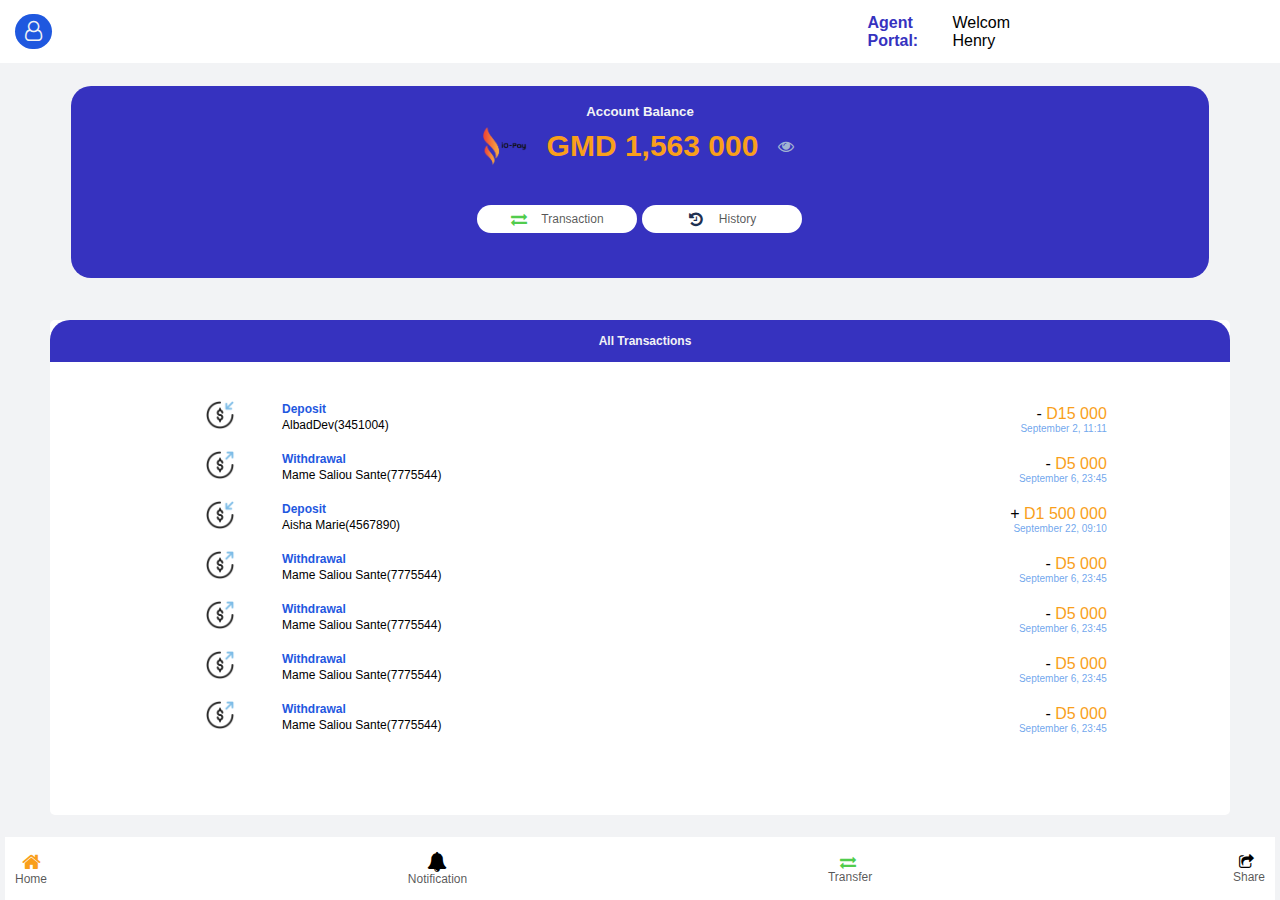
==== history.html @ f49ce2e8 "New: Initial commit" ====
<!DOCTYPE html>
<html lang="en">

<head>
    <meta charset="UTF-8">
    <meta http-equiv="X-UA-Compatible" content="IE=edge">
    <meta name="viewport" content="width=device-width, initial-scale=1.0">
    <title>iO-Pay</title>
    <link rel="stylesheet" href="./history.css" />
    <link href="https://fonts.cdnfonts.com/css/gill-sans-std" rel="stylesheet">
    <link rel="stylesheet" href="https://cdnjs.cloudflare.com/ajax/libs/font-awesome/4.7.0/css/font-awesome.min.css">
    <!-- <link rel="stylesheet" href="https://fonts.googleapis.com/css2?family=Roboto:wght@400;700&display=swap"> -->

</head>


<body class="body">
    <div class="navbar">
        <div class="profileImg">
            <a href="/login.html" class="linkIcon">
                <i class="fa fa-user-o" aria-hidden="true" style="font-size: 20px;"></i>
                <!-- <i class="fa fa-user-o" aria-hidden="true" style="color: aliceblue;"></i> -->
            </a>
        </div>
        <!-- <div class="iopayIcon">
            <img src="./images/iopayicon.png" alt="recieveIcon" width="45px" height="40px">
        </div> -->

        <div class="navLink">
            <span class="title"> Agent Portal:</span>
            <span class="name">Welcom Henry</span>
        </div>

    </div>


    <div class="homeArticle">


        <div class="head">
            <div class="soldContainer">
                <h5 class="soldeTitle">Account Balance</h5>
                <div class="mySold">
                    <img src="./images/iopayicon.png" alt="recieveIcon" width="45px" height="40px">
                    <!-- <img src="./images/dollar.png" alt="recieveIcon" width="40px" height="30px"> -->
                    <p class="solodNumber">GMD 1,563 000</p>
                    <i class="fa fa-eye" aria-hidden="true" style="width: 20px;"></i>
                </div>
            </div>



            <div class="secondNavContainer">
                <div class="item">
                    <a href="/transfer.html" class="aLinkHead">
                        <i class="fa fa-exchange" aria-hidden="true" style="width: 20px;"></i>
                        <span class="footerLabel">Transaction</span>
                    </a>
                    <a href="/history.html" class="aLinkHead">

                        <i class="fa fa-history" aria-hidden="true" style="width: 20px;"></i>
                        <span class="footerLabel">History</span>
                    </a>
                </div>

            </div>
        </div>


        <div class="bodyPage">
            <div class="headerbill">
                <p class="textHeadBill">All Transactions</p>
            </div>
            <div class="lastBill" id="lastBillHome">
                
                <div class="billInfo">
                    <div class="first">
                        <div class="iconContainer">
                            <div class="sendContainer">
                                <img src="./images/receive-money.png" alt="recieveIcon" width="30px" height="30px">
                            </div>
                        </div>
                        <div class="recieverNameContainer">
                            <span class="type" style="color:#1f58df;">Deposit</span>
                            <div class="infoUser">
                                <span class="receiverName">AlbadDev</span>
                                <span class="number">(3451004)</span>   
                            </div>
                            
                        </div>
                    </div>
                    <div class="moneyDetail">
                        <span class="sendAmount">- <span class="money">D15 000</span></span>
                        <p class="dateTransfert" > September 2, 11:11</p>
                    </div>
                </div>

                <div class="billInfo">
                    <div class="first">
                        <div class="iconContainer">
                            <div class="sendContainer">
                                <img src="./images/send-money.png" alt="recieveIcon" width="30px" height="30px">
                            </div>
                        </div>
                        <div class="recieverNameContainer">
                            <span class="type" style="color:#1f58df;">Withdrawal</span>
                            <div class="infoUser">
                                <span class="receiverName">Mame Saliou Sante</span>
                                <span class="number">(7775544)</span>
                            </div>
                            
                        </div>
                    </div>
                    <div class="moneyDetail">
                        <span class="sendAmount">- <span class="money">D5 000</span></span>
                        <p class="dateTransfert"> September 6, 23:45</p>
                    </div>
                </div>

                <div class="billInfo">
                    <div class="first">
                        <div class="iconContainer">
                            <div class="recieveContainer">
                                <img src="./images/receive-money.png" alt="recieveIcon" width="30px" height="30px">
                            </div>
                        </div>
                        <div class="recieverNameContainer">
                            <span class="type" style="color:#1f58df;">Deposit</span>
                            <div class="infoUser">
                                <span class="receiverName">Aisha Marie</span>
                                <span class="number"> (4567890)</span>
                            </div>
                         
                        </div>
                    </div>
                    <div class="moneyDetail">
                        <span class="sendAmount">+ <span class="money">D1 500 000</span></span>
                        <p class="dateTransfert"> September 22, 09:10</p>
                    </div>
                </div>
                    <div class="billInfo">
                    <div class="first">
                        <div class="iconContainer">
                            <div class="sendContainer">
                                <img src="./images/send-money.png" alt="recieveIcon" width="30px" height="30px">
                            </div>
                        </div>
                        <div class="recieverNameContainer">
                            <span class="type" style="color:#1f58df;">Withdrawal</span>
                            <div class="infoUser">
                                <span class="receiverName">Mame Saliou Sante</span>
                                <span class="number">(7775544)</span>
                            </div>
                            
                        </div>
                    </div>
                    <div class="moneyDetail">
                        <span class="sendAmount">- <span class="money">D5 000</span></span>
                        <p class="dateTransfert"> September 6, 23:45</p>
                    </div>
                </div>
                    <div class="billInfo">
                    <div class="first">
                        <div class="iconContainer">
                            <div class="sendContainer">
                                <img src="./images/send-money.png" alt="recieveIcon" width="30px" height="30px">
                            </div>
                        </div>
                        <div class="recieverNameContainer">
                            <span class="type" style="color:#1f58df;">Withdrawal</span>
                            <div class="infoUser">
                                <span class="receiverName">Mame Saliou Sante</span>
                                <span class="number">(7775544)</span>
                            </div>
                            
                        </div>
                    </div>
                    <div class="moneyDetail">
                        <span class="sendAmount">- <span class="money">D5 000</span></span>
                        <p class="dateTransfert"> September 6, 23:45</p>
                    </div>
                </div>
                    <div class="billInfo">
                    <div class="first">
                        <div class="iconContainer">
                            <div class="sendContainer">
                                <img src="./images/send-money.png" alt="recieveIcon" width="30px" height="30px">
                            </div>
                        </div>
                        <div class="recieverNameContainer">
                            <span class="type" style="color:#1f58df;">Withdrawal</span>
                            <div class="infoUser">
                                <span class="receiverName">Mame Saliou Sante</span>
                                <span class="number">(7775544)</span>
                            </div>
                            
                        </div>
                    </div>
                    <div class="moneyDetail">
                        <span class="sendAmount">- <span class="money">D5 000</span></span>
                        <p class="dateTransfert"> September 6, 23:45</p>
                    </div>
                </div>
                    <div class="billInfo">
                    <div class="first">
                        <div class="iconContainer">
                            <div class="sendContainer">
                                <img src="./images/send-money.png" alt="recieveIcon" width="30px" height="30px">
                            </div>
                        </div>
                        <div class="recieverNameContainer">
                            <span class="type" style="color:#1f58df;">Withdrawal</span>
                            <div class="infoUser">
                                <span class="receiverName">Mame Saliou Sante</span>
                                <span class="number">(7775544)</span>
                            </div>
                            
                        </div>
                    </div>
                    <div class="moneyDetail">
                        <span class="sendAmount">- <span class="money">D5 000</span></span>
                        <p class="dateTransfert"> September 6, 23:45</p>
                    </div>
                </div>


                </div>


            </div>
        </div>


    </div>

    <footer class="footer">
        <div class="footerLink">
            <ul class="footerItem">

                <li class="footerList" style="margin-left: -30px;">
                    <a href="/" class="footerList">
                        <i class="fa fa-home" aria-hidden="true" style="font-size: 20px;"></i>
                        <span class="footerLabel">Home</span>
                    </a>
                </li>

                <li class="footerList">
                    <a href="/scanToPay.html" class="footerList">
                        <i class="fa fa-bell" aria-hidden="true" style="font-size: 20px;"></i>
                        <span class="footerLabel">Notification</span>
                    </a>
                </li>
                <li class="footerList">
                    <a href="/transfer.html" class="footerList">
                        <i class="fa fa-exchange" aria-hidden="true" style="width: 20px;"></i>
                        <span class="footerLabel">Transfer</span>
                    </a>
                </li>
                <li class="footerList" style="margin-right: 10px;">
                    <i class="fa fa-share-square-o" aria-hidden="true" style="width: 20px;"></i>
                    <span class="footerLabel">Share</span>
                </li>
            </ul>
        </div>
    </footer>
</body>


</html>
---- history.css ----
.body {
  display: flex;
  flex-direction: column;
  align-items: center;
  box-sizing: border-box;
  margin: 0;
  height: 100vh;
  /* border: 5px solid red; */
  background-color: #f2f3f5;
  font-family: 'Gill Sans', 'Gill Sans MT', Calibri, 'Trebuchet MS', sans-serif;
  overflow: hidden;
}
/* style navbar start here */

.navbar {
  width: 100%;
    height: 7vh;
    display: flex;
    justify-content: space-between;
    align-items: center;
    background-color: #fff;
    /* top: 0; */
    /* position: fixed; */
    /* border: 1px solid rgb(255, 0, 72); */
    /* margin-bottom: 100px; */
    left: 5px;
    right: 5px;
    overflow: hidden;
}
.profileImg {
  display: flex;
  justify-content: center;
  align-items: center;
  height: 30px;
  color: aliceblue;
  margin-left: 15px;
  
}
.linkIcon {
  padding: 7px 10px;
  border-radius: 20px;
  background-color: #1f58df;
  color: #f2f3f5;
}
.userIcon {
  border:1px solid #0a0a0a;
  border-radius: 20px;
  padding: 5px;
}
.iopayIcon {
  display: flex;
  align-items: center;
  justify-content: center;
  width: 40%;
  /* border: 1px solid red; */
}
.navLink {
    display: flex;
    justify-content: center;
    align-items: center;
    width: 50%;
    height: 50px;
    /* border: 1px solid red; */
}
.title {
  color: #3632bf;
  font-weight: 600;
  width: 100px;
  margin-right: 10px;
}
.name {
  width: 100px;
  margin-left: -25px;
}
.itemContainer {
    display: flex;
    justify-content: center;
    align-items: center;
    gap: 25px;
    margin-right: 10px;
    height: 50px;
}

.navList{
    list-style: none;
   
}
a {
 text-decoration: none;
}

/* style navbar end here */

/* style body start here */

.homeArticle {
    display: flex;
    flex-direction: column;
    justify-content: space-around;
    align-items: center;
    margin-top: 2.5px;
    width: 97%; 
    height: 85vh;
    /* border: 1px solid blue; */
    /* z-index: 1; */
}
/* ...........BLUE COMPONENT STYLE START HERE..... */
.head {
    display: flex;
    flex-direction: column;
    justify-content: center;
    align-items: center;
    background-color:  #3632bf;
    /* border: 1px solid blue; */
    border-radius: 20px;
    border: none;
    color: #fff;
    width: 90%;
    height: 20vh;
    overflow: hidden;
    z-index: 1;
    padding: 6px 10px;
    /* border: 2px solid red; */
    /* margin-top: -17px; */
}
.soldContainer {
  display: flex;
  flex-direction: column;
  justify-content: center;
  align-items: center;
  height: 10vh;
  /* background-color: #f1f3f5; */
  border-bottom-left-radius: 20px;
  border-bottom-right-radius: 20px;
  margin-top: -5px;
}
.soldeTitle {
  color: #f2f3f5;
  /* color: #1f58df; */
  /* border: 1px solid red; */
  /* margin-top: 10px; */
}
.mySold {
    display: flex;
    justify-content: center;
    align-items: center;
    gap: 20px;
    height: 50px;
    /* border: 1px solid rgb(156, 156, 190); */
    padding: 0px 10px;
    margin-top: -20px;
    margin-bottom: 5px;
}
/* .soldeTitle {
    display: flex;
    justify-content: center;
    align-items: center;
    height: 5vh;
    color: rgb(161, 179, 210);
  } */
  .fa-eye {
    color: rgb(161, 179, 210);
  }
  .solodNumber {
    color:#f99f1b;
    font-weight: 600;
    font-size: 30px;
   
  
  }
  .miseAjour {
   font-size: 12px;
   margin-top: -5px;
  }
  .cardImg {
    display: flex;
    justify-content: center;
    align-items: center;
  
  }
  .fa-credit-card {
    color: rgb(161, 179, 210);
  }
  .fa-exchange {
    color: #51cc4d;
  }
  .fa-money {
    color: #2a85e5;
  }
  .fa-history {
    color:rgb(30, 48, 80) ;
  }
.myAccount {
    color: #1f58df;
    font-size: 24px;
}
/* .soldContainer {
    display: flex;
    flex-direction: column;
 
    align-items: center; 
    width: 100%;
    height: 150px;
    color: #fff;
    padding: 10px;
    border-radius: 20px;
    border: none;
    background-color:  #3632bf;
 
} */
.secondNavContainer {
    height: 10vh;
    /* border: 1px solid rgb(156, 156, 190); */
    /* padding: 10px; */
}

.item {
    display: flex;
    justify-content: space-between;
    gap: 5px;
    align-items: center;
    height: 100%;
    width: 100%;
    padding-left:0;
  
  }

  .aLinkHead {
    display: flex;
    justify-content: space-between;
    align-items: center;
    background-color: #fff;
    padding: 5px 30px;
    gap: 10px;
    /* border: 1px solid blue; */
    /* width: 100%; */
    border-radius: 20px;
    border: none;
  }
  .footerLabel {
    font-size: 12px;
    color: #000000ab;
  }
  .fa-address-card {
    color: #f99f1b;
  }
  .fa-money {
    color: #2a85e5;
  }
  .fa-history {
    color:rgb(30, 48, 80) ;
  }
/* ............BLUE COMPONENT STYLE END HERE ...........*/

/* ............LAST 3 BILLS STYLE START HERE.............. */
/* .............BODY HISTORY TRANSACTIONS.............. */
.bodyPage {
    display: flex;
    flex-direction: column;
    justify-content: flex-start;
    align-items: center; 
    /* border: 1px solid blue; */
    background-color: #fff;
    width: 95%;
    height: 55vh;
    margin-top: 10px;
    border-radius: 5px;
    overflow: hidden;
}
.lastBill {
  display: flex;
  flex-direction: column;
  width: 98%;
  height: 50vh;
  overflow: auto;
  /* border: 1px solid rgb(255, 0, 47); */
} 
.headerbill {
    display: flex;
    justify-content: center;
    align-items: center;
    width: 100%;
    height: 5vh;
    margin-bottom: 10px;
    background-color: #3632bf;
    border-top-left-radius: 20px;
    border-top-right-radius: 20px;
    color: #f2f3f5;
}
.textHeadBill {
  text-align: center;
    width: 100%;
    padding-left: 10px;
}
.textHeadBill {
    font-weight: 600;
    font-size: 12px;
  }
  .seePlus {
    display: flex;
    justify-content: flex-end;
    margin-right: 5px;
    align-items: center;
    width: 100px;
    font-size: 12px;
    color: #f99f1b;
    text-decoration: none;
    letter-spacing: 1px;
    cursor: pointer;
    gap: 2px;
  }

  .bodyBill {
    display: flex;
    flex-direction: column;
    height: 65vh;
    margin-top: -10px;
    /* border: 1px solid red; */
    overflow: auto;
    padding-bottom: 5px;
  }
  .billInfo {
    display: flex;
    justify-content: space-between;
    align-items: center;
    padding: 0px 0px;
    width: 100%;
    height: 50px;
    
    /* border: 2px solid rgb(43, 158, 152); */
    
  }
  .first {
    display: flex;
    justify-content:flex-start ;
    align-items: center;
    width: 55%;
    padding-left: 5px;
    /* border: 5px solid rgba(128, 128, 128, 0.147); */
  }
  .recieverNameContainer {
    display: flex;
    flex-direction: column;
    justify-content: center;
    /* width: 40%; */
    height: 40px;
    padding-left: 10px;
    /* border: 5px solid rgba(128, 128, 128, 0.147); */
  }
  .receiverName {
    cursor: pointer;
    font-size: 12px;
  }
  .type {
    font-size: 12px;
    font-weight: bold;
    margin-bottom: 2px;
  }
  .infoUser {
    display: flex;
    flex-wrap: wrap;
  }
  .number {
    font-size: 12px;
  }
  .moneyDetail {
    display: flex;
    flex-direction: column;
    justify-content: center;
    align-items: flex-end;
    height: 30px;
    padding-top: 15px;
    padding-right: 5px;
    /* border: 1px solid rgba(128, 128, 128, 0.147); */
    width: 40%;
  }
  .money {
    color: #f99f1b;
   
  }
  .sendAmount {
    margin-bottom: -10px;
  }
  .dateTransfert {
    font-size: 10px;
    color: #2779e4ac;
  }
  .botton {
    display: flex;
    justify-content: center;
    align-items: center;
  }
  .fa-user-circle-o {
    color: #1f58df;
  }
  .fa-arrow-right {
    font-size: 14px;
    
  }
  .fa-money {
    color: #1f961c;
  }
  .iconForTransfert {
    margin-right: 2px;
  }
  .iconContainer {
    display: flex;
    justify-content: center;
    align-items: center;
    /* border: 1px solid rgba(128, 128, 128, 0.147); */
    border-radius: 20px;
    width: 20%;
    height: 40px;
    margin-left: -5px;
    /* gap: 2px; */
    
  }
  .botton {
    color: #1f58df;
  }

  .scanBtn {
    display: flex;
    flex-direction: column;
    justify-content: center;
    align-items: center;
    border: 2px solid #3632bf;
    border-radius: 50%;
    padding: 5px 15px;
    background-color: transparent !important;
    cursor: pointer;
  }
  button {
    border: 5px solid gray;
  }

/* style footer end here */

/* style footer end here */

/* style footer start here */

.footer {
    display: flex;
    justify-content: center;
    align-items: center;
    background-color: #fff;
    height: 7vh;
    bottom: 0;
    position: fixed;
    left: 5px;
    right: 5px;
}
.footerLink {
    display: flex;
    justify-content: center;
    align-items: center;
    width: 100%;
    height: 50px;
}
.footerItem {
    display: flex;
    justify-content: space-between;
    align-items: center;
    width: 100%;
    padding-left: -50px ;
}
.footerList {
    display: flex;
    flex-direction: column;
    justify-content: center;
    align-items: center;
    list-style: none;
    color: black;
    text-decoration: none;
}
.fa-home {
    color: #f99f1b;
  }
  .iconMoney {
    color: #000;
  }
/* style footer end here */


/* ............................................ */
/* ..............MEDIA QUERY FOR SMALL DEVICES.... */

@media (min-width: 0px) and (max-width: 320px) {
    /* .bodyContainer {
        height: 75vh;
    } */
    /* .......BLUE CONTAINER START..... */
    .secondNavContainer {
        margin-bottom: 10px;
    }
    .solodNumber {
        color:#f99f1b;
        font-weight: 600;
        font-size: 20px;
    }
    /* .soldeTitle {
        margin-top: -5px;
        
    } */
    .aLinkHead {
        display: flex;
        justify-content: center;
        align-items: center;
        padding: 0px 10px;
        width: 110px;
    }
    .bodyPage {
        /* height: 55vh; */
        /* margin-top: 20px; */
        padding: 0px 10px;
    }
    .billInfo {
        padding: 5px 0px;
    }
    .textHeadBill {
        font-size: 10px;
    }
    .moneyDetail {
        margin-right: 10px;
    }
   
    /* .......BLUE CONTAINER END..... */
}

@media (min-width: 340px) and (max-width: 359px) {
  /* .bodyContainer {
      height: 80vh;
      width: 97%;
  } */
  .head {
    width: 89%;
    height: 150px;
  }
  /* .......BLUE CONTAINER START..... */
  .solodNumber {
      color:#f99f1b;
      font-weight: 600;
      font-size: 19px;
      
  }
  /* .soldeTitle {
      margin-top: -5px;
  } */
  .aLinkHead {
      display: flex;
      justify-content: center;
      align-items: center;
      padding: 6px 20px;
      width: 110px;
  }
  /*.bodyPage {
       height: 45vh;
      margin-top: 15px; */
      /* padding-right: 10px; */
      /* border: 2px solid red; 
  }*/
  .footer {
      /* height: 50px; */
      margin-top: 10px;
     
  }
  /* .......BLUE CONTAINER END..... */
}





@media (min-width: 360px) and (max-width: 425px) {
  

  .navLink {
    margin-right: 10px;
  }

  .title {
    font-size: 14px;
    width: 100px;
    margin-right: 10px;
  }
  .name {
    font-size: 14px;
    width: 100px;
    margin-left: -20px;
  }
  .billInfo {
    display: flex;
    justify-content: center;
    margin-top: 20px;
  }
  .first {
    width: 40%;
    display: flex;
    /* border: 2px solid red; */
  }
  .moneyDetail {
    width:  40%;
    /* border: 2px solid red; */
  }
    .head {
      width: 90%;
      height: 150px;
    }
    /* .......BLUE CONTAINER START..... */
    .solodNumber {
        color:#f99f1b;
        font-weight: 600;
        font-size: 19px;
        
    }
    /* .soldeTitle {
        margin-top: -5px;
    } */
    .aLinkHead {
        display: flex;
        justify-content: center;
        align-items: center;
        padding: 6px 20px;
        width: 100px;
    }
   /* .bodyPage {
         height: 50vh;
        margin-top: 15px; 
        padding-right: 10px;
    }*/
    .footer {
        /* height: 50px; */
        margin-top: 10px;
       
    }
    /* .......BLUE CONTAINER END..... */
}

@media (min-width: 360px) and (max-height: 550px) {
  /* .bodyContainer {
      height: 80vh;
  } */
  /* .......BLUE CONTAINER START..... */
  /* .solodNumber {
      color:#f99f1b;
      font-weight: 600;
      font-size: 19px;
  }
  .soldeTitle {
      margin-top: -5px;
  }
  .aLinkHead {
      display: flex;
      justify-content: center;
      align-items: center;
      padding: 6px 20px;
      width: 120px;
  } */
  .head {
    margin-top: -50px;
  }
  /* .bodyPage {
      height: 40vh;
      margin-top: 15px; */
      /* padding-bottom: 50px; 
      overflow: auto;
  }*/
  .footer {
    
      /* height: 50px; */
      margin-top: 10px;
  }
  /* .......BLUE CONTAINER END..... */
}

@media (min-width: 340px) and (max-width: 459px) and (max-height: 680px) {
  /* .bodyContainer {
      height: 80vh;
      width: 96.5%;
  } */
  .head {
    width: 88.5%;
    height: 150px;
    margin-left: 2px;
    /* margin-top: -5px; */
  }
  /* .......BLUE CONTAINER START..... */
  .solodNumber {
      color:#f99f1b;
      font-weight: 600;
      font-size: 19px;
  }
  /* .soldeTitle {
      margin-top: -5px;
  } */
  .aLinkHead {
      display: flex;
      justify-content: center;
      align-items: center;
      padding: 6px 20px;
      width: 100px;
  }
  /*.bodyPage {
       height: 43.5vh;
      margin-top: 15px; 
      padding-right: 10px;
      padding-bottom: 10px;
      overflow: auto;
      /* border: 2px solid red; 
      
  }*/
  .transfertContainer {
    height: 45vh;
    width: 100%;
    /* padding-top: 20px; */
    margin-left: 7px;
  }
  .transterFormContainer {
    width: 100%;
  }
  .inputContainer {
    display: flex;
    justify-content: space-between;
    align-items: center;
    height: 40px;
    /* border: 1px solid red; */
    width: 100%;
    margin-bottom: 10px;
}
.labelContainer {
    display: flex;
    justify-content: flex-start;
    align-items: center;
    border: 1px solid #aca3be24; 
    height: 100%;
   padding-left: 4px;
    width: 40%;
}
.labelText {
    font-size: 13px;
}
.inputField {
    height: 100%;
    width: 65%;
    text-align: center;
    border: none;
    background-color:#aca3be24 ;
}
  .footer {
      /* height: 50px; */
      margin-top: 10px;
      /* border: 2px solid red; */
  }
  /* .......BLUE CONTAINER END..... */
}









/* ...............STYLE FOR TABLET SCREEN........... */

@media (min-width: 712px) and (max-width: 1024px) {
  .navLink {
    display: flex;
    justify-content: center;
    align-items: center;
    width: 40%;
  }
  .title {
    /* border: 1px solid red; */
    font-size: 18px;
    font-weight: 600;
    width: 150px;
  
  }
  .name {
    font-size: 18px;
    width: 150px;
    margin-left: -25px;
  }
  
  
  .billInfo {
    display: flex;
    justify-content: center;
    margin-top: 20px;
  }
  .first {
    width: 30%;
    display: flex;
    /* border: 2px solid red; */
  }
  .moneyDetail {
    width:  30%;
    /* border: 2px solid red; */
  }
  /* .......BLUE CONTAINER START..... */
  .solodNumber {
      color:#f99f1b;
      font-weight: 600;
      font-size: 19px;
      
  }
  /* .soldeTitle {
      margin-top: -5px;
  } */
  .aLinkHead {
      display: flex;
      justify-content: center;
      align-items: center;
      padding: 6px 20px;
      width: 120px;
  }
  /*.bodyPage {
       height: 50vh;
      margin-top: 15px; 
      padding-right: 10px;
  }*/
  .footer {
      /* height: 50px; */
      margin-top: 10px;
     
  }
  /* .......BLUE CONTAINER END..... */
}

/* ...............STYLE FOR laptop DEVICES.......... */

@media (min-width: 1024px) and (max-width: 5023px) {

  /* .bodyContainer {
      height: 90vh;
      margin: 20px auto;
      width: 700px;
  } */
  .head {
    margin-top: 4px;
  }
  /* .......BLUE CONTAINER START..... */
  .soldContainer {
    margin-top: -15px;
  }
  .solodNumber {
      color:#f99f1b;
      font-weight: 600;
      font-size: 30px;
      
  }
  /* .soldeTitle {
      margin-top: -5px;
      
  } */
  .aLinkHead {
      display: flex;
      justify-content: center;
      align-items: center;
      padding: 6px 20px;
      width: 120px;
  }
  /* .bodyPage {
      height: 50vh;
      margin-top: 15px; 
      padding-right: 10px;
      width: 91.5%;
  }*/
  .lastBill {
    margin-top: 20px;
    width: 80%;
  }
  .footer {
      /* height: 50px; */
      margin-top: 10px;
     
  }
  /* .......BLUE CONTAINER END..... */
}
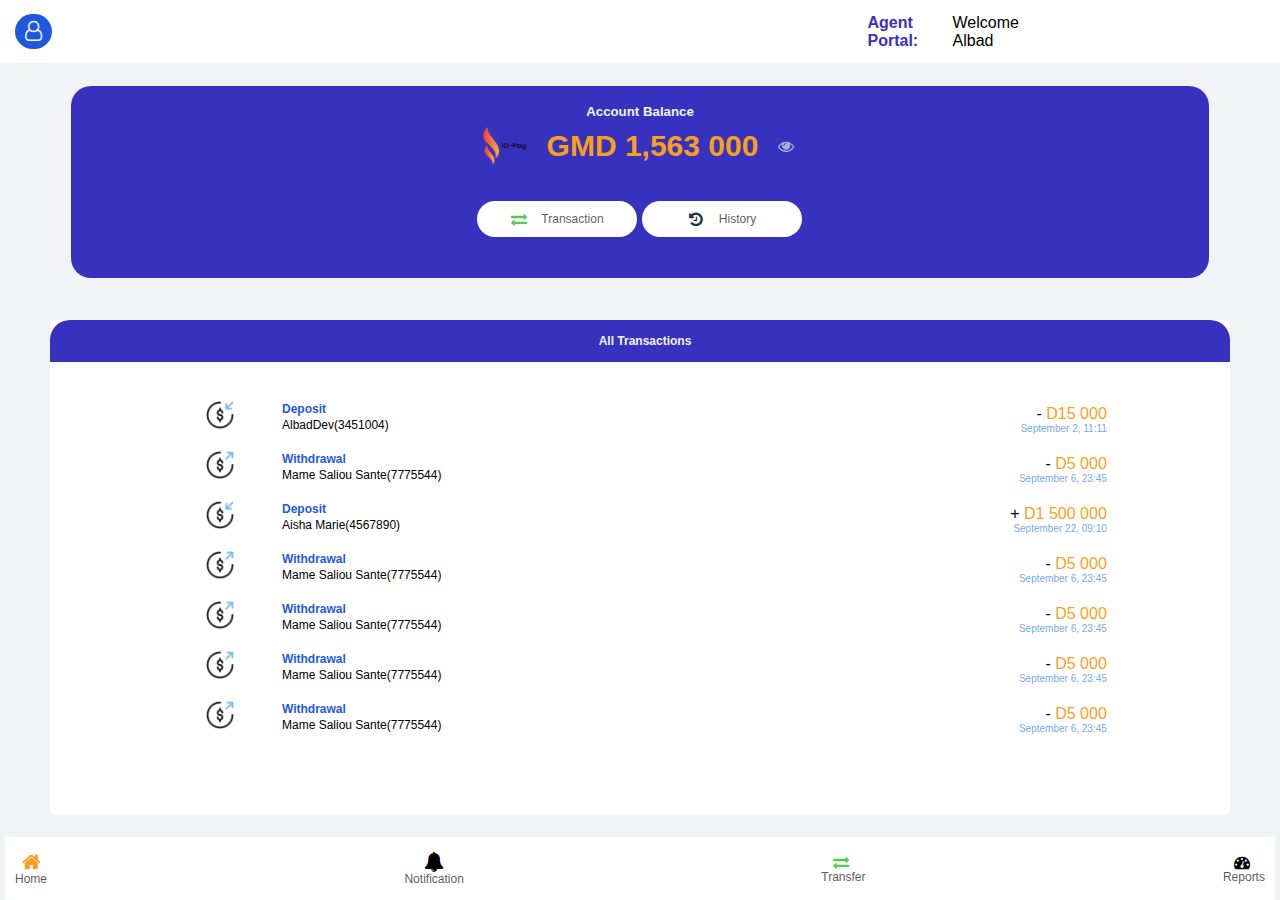
==== commit dedf8ec3: "Update: add report commission detail" ====
--- a/history.html
+++ b/history.html
@@ -28,7 +28,7 @@
 
         <div class="navLink">
             <span class="title"> Agent Portal:</span>
-            <span class="name">Welcom Henry</span>
+            <span class="name">Welcome Albad</span>
         </div>
 
     </div>
@@ -257,8 +257,10 @@
                     </a>
                 </li>
                 <li class="footerList" style="margin-right: 10px;">
-                    <i class="fa fa-share-square-o" aria-hidden="true" style="width: 20px;"></i>
-                    <span class="footerLabel">Share</span>
+                    <a href="/reports.html" class="footerList">
+                        <i class="fa fa-tachometer" aria-hidden="true" style="width: 20px;"></i>
+                        <span class="footerLabel">Reports</span>
+                    </a>
                 </li>
             </ul>
         </div>
--- a/history.css
+++ b/history.css
@@ -230,7 +230,7 @@
     justify-content: space-between;
     align-items: center;
     background-color: #fff;
-    padding: 5px 30px;
+    padding: 10px 30px;
     gap: 10px;
     /* border: 1px solid blue; */
     /* width: 100%; */
@@ -487,9 +487,19 @@
 /* ..............MEDIA QUERY FOR SMALL DEVICES.... */
 
 @media (min-width: 0px) and (max-width: 320px) {
-    /* .bodyContainer {
-        height: 75vh;
-    } */
+  .navLink {
+    margin-right: 23px;
+  }
+  .title {
+    font-size: 12px;
+    width: 100px;
+  }
+  .name {
+    font-size: 12px;
+    width: 100px;
+    margin-left: -5px;
+  }
+  
     /* .......BLUE CONTAINER START..... */
     .secondNavContainer {
         margin-bottom: 10px;
@@ -499,16 +509,16 @@
         font-weight: 600;
         font-size: 20px;
     }
-    /* .soldeTitle {
-        margin-top: -5px;
-        
-    } */
+    .soldeTitle {
+        margin-top: 30px;
+    }
     .aLinkHead {
-        display: flex;
-        justify-content: center;
-        align-items: center;
-        padding: 0px 10px;
-        width: 110px;
+      display: flex;
+      justify-content: center;
+      align-items: center;
+      padding: 10px 10px;
+      width: 110px;
+      margin-top: 15px;
     }
     .bodyPage {
         /* height: 55vh; */
@@ -551,7 +561,7 @@
       display: flex;
       justify-content: center;
       align-items: center;
-      padding: 6px 20px;
+      padding: 10px 20px;
       width: 110px;
   }
   /*.bodyPage {
@@ -621,7 +631,7 @@
         display: flex;
         justify-content: center;
         align-items: center;
-        padding: 6px 20px;
+        padding: 10px 20px;
         width: 100px;
     }
    /* .bodyPage {
@@ -698,18 +708,33 @@
       display: flex;
       justify-content: center;
       align-items: center;
-      padding: 6px 20px;
+      padding: 10px 20px;
       width: 100px;
   }
-  /*.bodyPage {
-       height: 43.5vh;
-      margin-top: 15px; 
-      padding-right: 10px;
-      padding-bottom: 10px;
-      overflow: auto;
-      /* border: 2px solid red; 
-      
-  }*/
+  .soldeTitle {
+    margin-left: 10px;
+}
+.solodNumber {
+  margin: 0px 20px;
+}
+.item {
+  display: flex;
+  justify-content: space-around;
+  align-items: center;
+  gap: 10px;
+  margin-top: 10px;
+}
+.aLinkHead {
+    display: flex;
+    justify-content: center;
+    align-items: center;
+    padding: 10px 20px;
+    margin-right: 10px;
+    width: 80px;
+}
+.seePlus {
+  width: 150px;
+}
   .transfertContainer {
     height: 45vh;
     width: 100%;
@@ -765,7 +790,7 @@
 
 /* ...............STYLE FOR TABLET SCREEN........... */
 
-@media (min-width: 712px) and (max-width: 1024px) {
+@media (min-width: 600px) and (max-width: 1024px) {
   .navLink {
     display: flex;
     justify-content: center;
@@ -811,12 +836,12 @@
       margin-top: -5px;
   } */
   .aLinkHead {
-      display: flex;
-      justify-content: center;
-      align-items: center;
-      padding: 6px 20px;
-      width: 120px;
-  }
+    display: flex;
+    justify-content: center;
+    align-items: center;
+    padding: 10px 20px;
+    width: 120px;
+}
   /*.bodyPage {
        height: 50vh;
       margin-top: 15px; 
@@ -860,7 +885,7 @@
       display: flex;
       justify-content: center;
       align-items: center;
-      padding: 6px 20px;
+      padding: 10px 20px;
       width: 120px;
   }
   /* .bodyPage {
